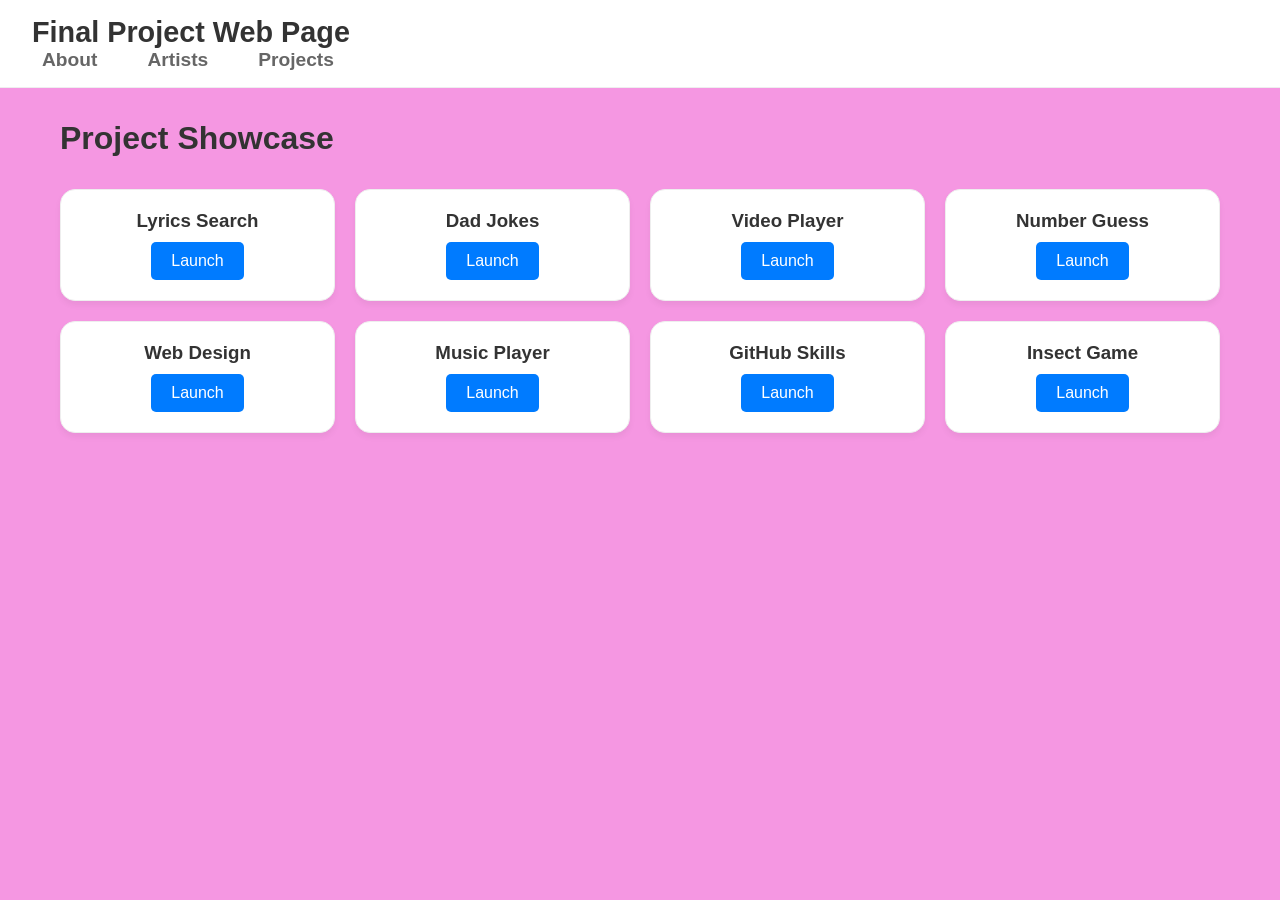
==== projects.html @ 43db54b7 "adding code" ====
<!DOCTYPE html>
<html lang="en">

<head>
    <meta charset="UTF-8">
    <meta name="viewport" content="width=device-width, initial-scale=1.0">
    <title>My Portfolio | Projects</title>
    <link rel="stylesheet" href="style.css">
</head>

<body class="projects-layout">
    <header>
        <nav>
            <div class="logo">Final Project Web Page</div>
            <ul id="nav-links">
                <li><a href="index.html">About</a></li>
                <li><a href="index.html#favorites">Artists</a></li>
                <li><a href="projects.html">Projects</a></li>
            </ul>
        </nav>
    </header>

    <main class="project-wrapper">
        <section id="project-list">
            <h2>Project Showcase</h2>
            <div class="project-grid">
                <div class="project-card">
                    <h3>Lyrics Search</h3><a href="https://stewarteg-a11y.github.io/lyrics-search-app/" target="_blank"
                        class="btn">Launch</a>
                </div>
                <div class="project-card">
                    <h3>Dad Jokes</h3><a href="https://stewarteg-a11y.github.io/Dad-Jokes/" target="_blank"
                        class="btn">Launch</a>
                </div>
                <div class="project-card">
                    <h3>Video Player</h3><a href="https://stewarteg-a11y.github.io/custom-video-player/" target="_blank"
                        class="btn">Launch</a>
                </div>
                <div class="project-card">
                    <h3>Number Guess</h3><a href="https://stewarteg-a11y.github.io/speak-number-guessing-game/"
                        target="_blank" class="btn">Launch</a>
                </div>
                <div class="project-card">
                    <h3>Web Design</h3><a href="https://stewarteg-a11y.github.io/webdesign/" target="_blank"
                        class="btn">Launch</a>
                </div>
                <div class="project-card">
                    <h3>Music Player</h3><a href="https://stewarteg-a11y.github.io/music-player/" target="_blank"
                        class="btn">Launch</a>
                </div>
                <div class="project-card">
                    <h3>GitHub Skills</h3><a href="https://stewarteg-a11y.github.io/skills-introduction-to-github/"
                        target="_blank" class="btn">Launch</a>
                </div>
                <div class="project-card">
                    <h3>Insect Game</h3><a href="https://stewarteg-a11y.github.io/insect-catch-game/" target="_blank"
                        class="btn">Launch</a>
                </div>
            </div>
        </section>
    </main>

    <script src="script.js"></script>
</body>

</html>
---- style.css ----
* {
    margin: 0;
    padding: 0;
    box-sizing: border-box;
}

html, body {
    font-family: 'Segoe UI', sans-serif;
    background-color: #f597e2;
    color: #333;
}

header {
    position: fixed;
    top: 0;
    width: 100%;
    z-index: 1000;
    background: white;
    padding: 1rem 2rem;
    display: flex;
    justify-content: space-between;
    align-items: center;
    border-bottom: 1px solid #eee;
}

#nav-links {
    display: flex;
    list-style: none;
    gap: 30px;
}

#nav-links a {
    text-decoration: none;
    color: #666;
    font-weight: 600;
    font-size: 1.2rem;
    padding: 5px 10px; 
    transition: all 0.3s ease;
}

#nav-links a:hover {
    color: #007bff;
    transform: scale(1.1);
}

.logo {
    font-size: 1.8rem;
    font-weight: 800;
    color: #333;
}

.home-layout {
    overflow: hidden;
}

.home-layout .container {
    height: 100vh;
    overflow-y: scroll;
    scroll-snap-type: y mandatory;
}

.home-layout .page {
    height: 100vh;
    scroll-snap-align: start;
    display: flex;
    justify-content: center;
    align-items: center;
    opacity: 0;
    transform: translateY(30px);
    transition: all 0.8s ease-out;
}

.home-layout .page.visible {
    opacity: 1;
    transform: translateY(0);
}

.projects-layout {
    overflow-y: auto;
}

.projects-layout .project-wrapper {
    padding: 120px 20px 60px;
    max-width: 1200px;
    margin: 0 auto;
}

.content-wrapper {
    text-align: center;
    max-width: 900px;
}

.artist-grid, .project-grid {
    display: grid;
    grid-template-columns: repeat(auto-fit, minmax(250px, 1fr));
    gap: 20px;
    margin-top: 2rem;
}

.artist-card, .project-card {
    padding: 20px;
    border: 1px solid #eee;
    border-radius: 15px;
    background: white;
    box-shadow: 0 4px 6px rgba(0,0,0,0.05);
    text-align: center;
}

.artist-img {
    width: 100px;
    height: 100px;
    border-radius: 50%;
    object-fit: cover;
    margin-bottom: 1rem;
}

.btn {
    display: inline-block;
    padding: 10px 20px;
    background: #007bff;
    color: white;
    text-decoration: none;
    border-radius: 5px;
    margin-top: 10px;
}

h1 { font-size: 3rem; margin-bottom: 1rem; }
h2 { font-size: 2rem; margin-bottom: 1rem; }
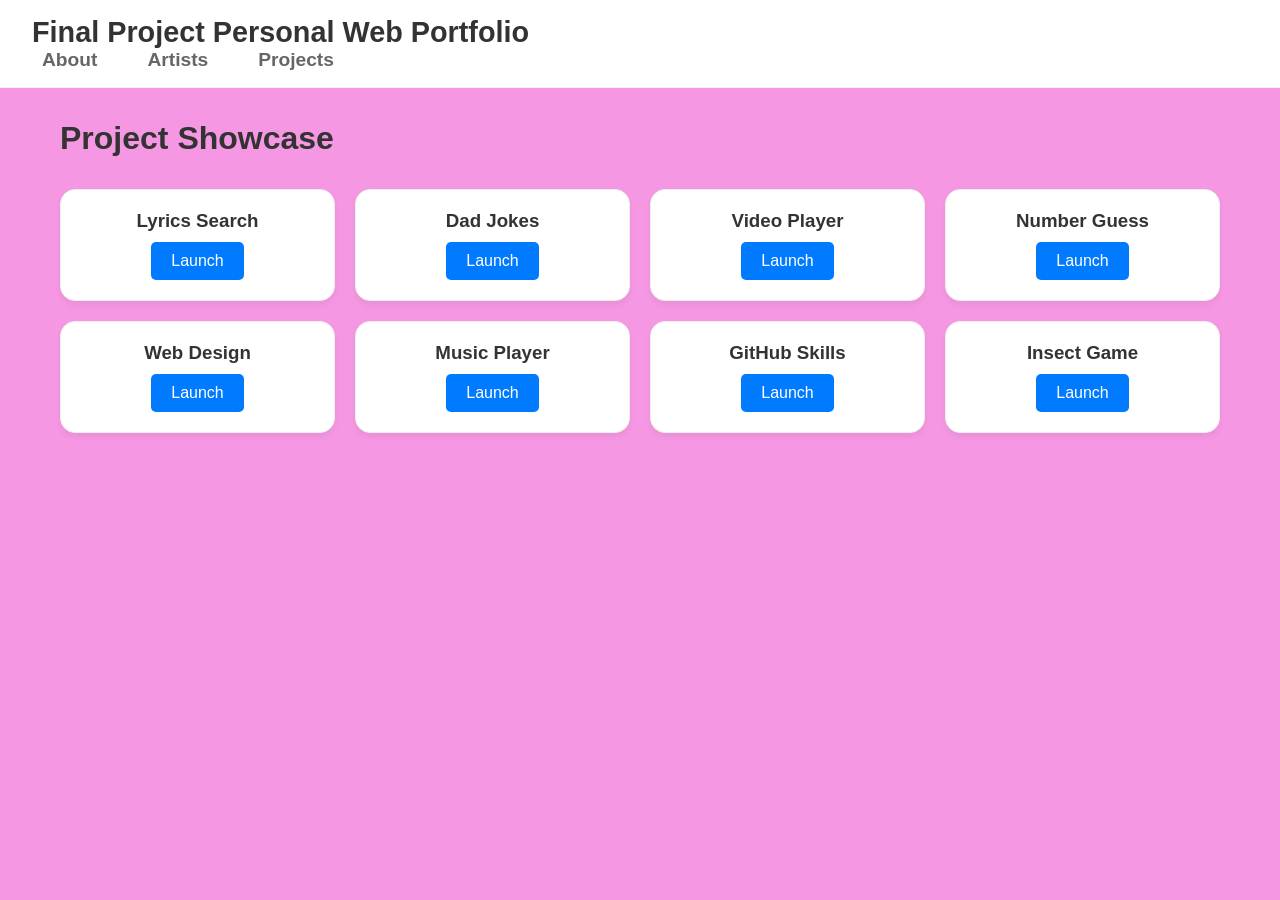
==== commit 39138d84: "updating more code" ====
--- a/projects.html
+++ b/projects.html
@@ -4,14 +4,15 @@
 <head>
     <meta charset="UTF-8">
     <meta name="viewport" content="width=device-width, initial-scale=1.0">
-    <title>My Portfolio | Projects</title>
+    <title>Personal Web Portfolio</title>
     <link rel="stylesheet" href="style.css">
+    <script src="script.js"></script>
 </head>
 
 <body class="projects-layout">
     <header>
         <nav>
-            <div class="logo">Final Project Web Page</div>
+            <div class="logo">Final Project Personal Web Portfolio</div>
             <ul id="nav-links">
                 <li><a href="index.html">About</a></li>
                 <li><a href="index.html#favorites">Artists</a></li>
@@ -59,8 +60,6 @@
             </div>
         </section>
     </main>
-
-    <script src="script.js"></script>
 </body>
 
 </html>
--- a/style.css
+++ b/style.css
@@ -4,7 +4,8 @@
     box-sizing: border-box;
 }
 
-html, body {
+html,
+body {
     font-family: 'Segoe UI', sans-serif;
     background-color: #f597e2;
     color: #333;
@@ -34,7 +35,7 @@
     color: #666;
     font-weight: 600;
     font-size: 1.2rem;
-    padding: 5px 10px; 
+    padding: 5px 10px;
     transition: all 0.3s ease;
 }
 
@@ -90,19 +91,21 @@
     max-width: 900px;
 }
 
-.artist-grid, .project-grid {
+.artist-grid,
+.project-grid {
     display: grid;
     grid-template-columns: repeat(auto-fit, minmax(250px, 1fr));
     gap: 20px;
     margin-top: 2rem;
 }
 
-.artist-card, .project-card {
+.artist-card,
+.project-card {
     padding: 20px;
     border: 1px solid #eee;
     border-radius: 15px;
     background: white;
-    box-shadow: 0 4px 6px rgba(0,0,0,0.05);
+    box-shadow: 0 4px 6px rgba(0, 0, 0, 0.05);
     text-align: center;
 }
 
@@ -124,5 +127,12 @@
     margin-top: 10px;
 }
 
-h1 { font-size: 3rem; margin-bottom: 1rem; }
-h2 { font-size: 2rem; margin-bottom: 1rem; }+h1 {
+    font-size: 3rem;
+    margin-bottom: 1rem;
+}
+
+h2 {
+    font-size: 2rem;
+    margin-bottom: 1rem;
+}
